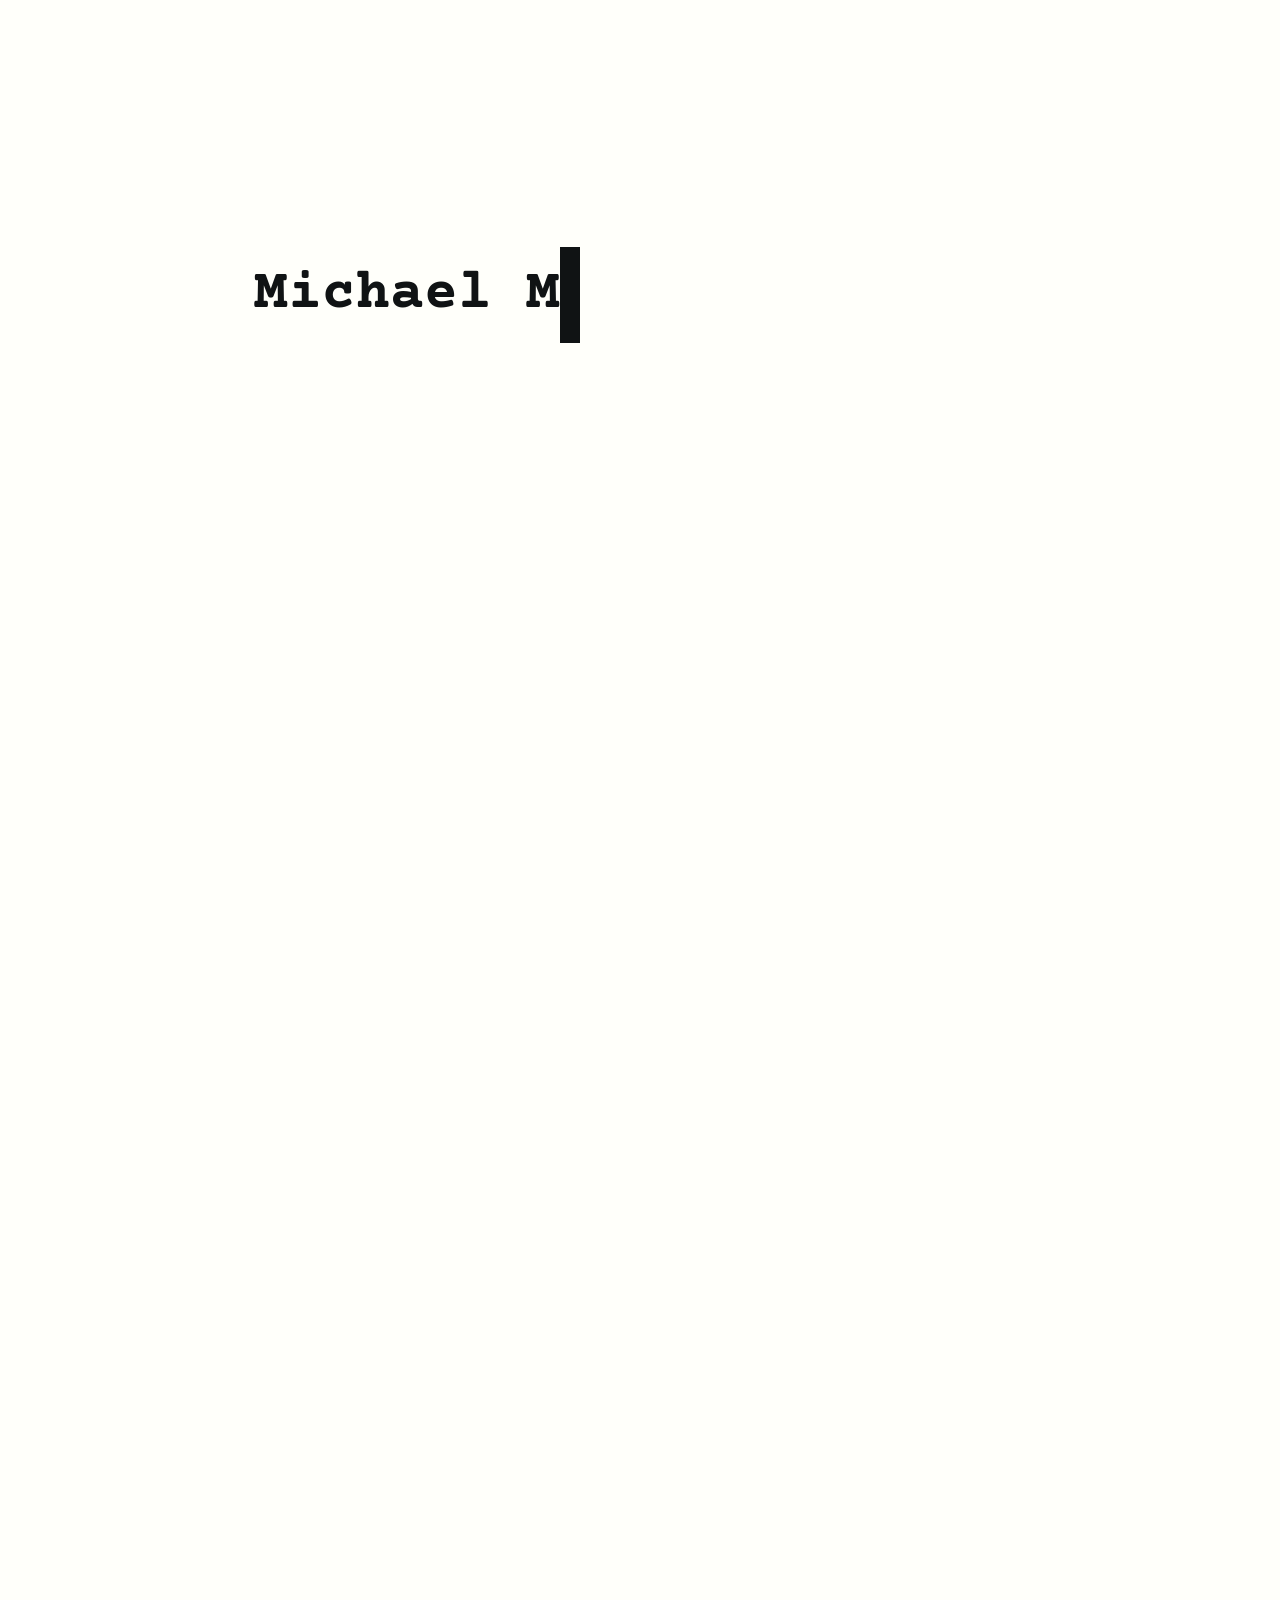
==== index.html @ 561a80b3 "first draft" ====
<!DOCTYPE html>
<html lang="en">
<head>
  <meta charset="UTF-8">
  <meta name="viewport" content="width=device-width, initial-scale=1.0">
  <title>Michael Mansour</title>
  <link rel="preconnect" href="https://fonts.googleapis.com">
  <link rel="preconnect" href="https://fonts.gstatic.com" crossorigin>
  <link href="https://fonts.googleapis.com/css2?family=Courier+Prime:ital,wght@0,400;0,700;1,400;1,700&display=swap" rel="stylesheet">
  <link rel="stylesheet" href="style.css">
</head>
<body>
  <div class="container">

    <header class="hero">
      <h1 class="typewriter" id="typewriter"></h1>
      <p class="subtitle" id="subtitle"></p>
    </header>

    <nav id="nav" class="nav hidden">
      <a href="#projects">Projects</a>
      <a href="#experience">Experience</a>
      <a href="#cv">CV / Docs</a>
      <a href="#socials">Socials</a>
    </nav>

    <main id="main-content" class="hidden">

      <section id="projects" class="section">
        <h2>// Projects</h2>
        <div class="card-grid">
          <div class="card">
            <h3>Project One</h3>
            <p>Short description of what you built and the tech behind it.</p>
            <a href="#" class="link">View &rarr;</a>
          </div>
          <div class="card">
            <h3>Project Two</h3>
            <p>Short description of what you built and the tech behind it.</p>
            <a href="#" class="link">View &rarr;</a>
          </div>
          <div class="card">
            <h3>Project Three</h3>
            <p>Short description of what you built and the tech behind it.</p>
            <a href="#" class="link">View &rarr;</a>
          </div>
        </div>
      </section>

      <section id="experience" class="section">
        <h2>// Experience</h2>
        <div class="timeline">
          <div class="timeline-item">
            <span class="date">2024 &ndash; Present</span>
            <h3>Role Title</h3>
            <p class="company">Company Name</p>
            <p>Brief description of responsibilities and impact.</p>
          </div>
          <div class="timeline-item">
            <span class="date">2022 &ndash; 2024</span>
            <h3>Role Title</h3>
            <p class="company">Company Name</p>
            <p>Brief description of responsibilities and impact.</p>
          </div>
          <div class="timeline-item">
            <span class="date">2020 &ndash; 2022</span>
            <h3>Role Title</h3>
            <p class="company">Company Name</p>
            <p>Brief description of responsibilities and impact.</p>
          </div>
        </div>
      </section>

      <section id="cv" class="section">
        <h2>// CV / Docs</h2>
        <div class="doc-links">
          <a href="#" class="doc-link">
            <span class="doc-icon">&#9634;</span>
            <span>Resume (PDF)</span>
          </a>
          <a href="#" class="doc-link">
            <span class="doc-icon">&#9634;</span>
            <span>Cover Letter Template</span>
          </a>
        </div>
      </section>

      <section id="socials" class="section">
        <h2>// Socials</h2>
        <div class="socials-grid">
          <a href="https://github.com/Mike-Mans" target="_blank" rel="noopener" class="social-link">GitHub</a>
          <a href="https://www.linkedin.com/in/2004-michael-mansour/" target="_blank" rel="noopener" class="social-link">LinkedIn</a>
        </div>
      </section>

    </main>

    <footer id="footer" class="hidden">
      <p>&copy; 2026 Michael Mansour</p>
    </footer>

  </div>

  <script src="script.js"></script>
</body>
</html>
---- style.css ----
/* ── Reset & Base ──────────────────────────────── */
*, *::before, *::after {
  margin: 0;
  padding: 0;
  box-sizing: border-box;
}

html {
  scroll-behavior: smooth;
}

body {
  background: #FFFFFA;
  color: #101314;
  font-family: 'Courier Prime', 'Courier New', monospace;
  line-height: 1.7;
  min-height: 100vh;
}

::selection {
  background: #36454F;
  color: #FFFFFA;
}

/* ── Container ─────────────────────────────────── */
.container {
  max-width: 820px;
  margin: 0 auto;
  padding: 2rem 1.5rem;
}

/* ── Hero / Typewriter ─────────────────────────── */
.hero {
  display: flex;
  flex-direction: column;
  justify-content: center;
  min-height: 60vh;
  padding: 4rem 0 2rem;
}

.typewriter {
  font-size: clamp(2rem, 6vw, 3.5rem);
  font-weight: 700;
  color: #101314;
  white-space: nowrap;
  overflow: hidden;
  border-right: 0.6ch solid #101314;
  width: fit-content;
  animation: blink-caret 0.75s step-end infinite;
}

.typewriter.done {
  animation: blink-caret 0.75s step-end infinite;
}

.subtitle {
  margin-top: 1rem;
  font-size: 1.1rem;
  color: rgba(16, 19, 20, 0.5);
  opacity: 0;
  transition: opacity 0.6s ease;
}

.subtitle.visible {
  opacity: 1;
}

@keyframes blink-caret {
  0%, 100% { border-color: #101314; }
  50% { border-color: transparent; }
}

/* ── Nav ───────────────────────────────────────── */
.nav {
  display: flex;
  flex-wrap: wrap;
  gap: 1.5rem;
  padding: 1.5rem 0;
  border-top: 1px solid #36454F;
  border-bottom: 1px solid #36454F;
  margin-bottom: 3rem;
  transition: opacity 0.6s ease, transform 0.6s ease;
}

.nav a {
  color: #101314;
  text-decoration: none;
  font-weight: 700;
  font-size: 0.95rem;
  letter-spacing: 0.05em;
  transition: color 0.2s;
}

.nav a:hover {
  color: #36454F;
}

/* ── Sections ──────────────────────────────────── */
.section {
  margin-bottom: 4rem;
}

.section h2 {
  font-size: 1.3rem;
  color: #101314;
  margin-bottom: 1.5rem;
  letter-spacing: 0.05em;
}

/* ── Cards (Projects) ──────────────────────────── */
.card-grid {
  display: grid;
  grid-template-columns: 1fr;
  gap: 1.25rem;
}

.card {
  border: 1px solid #36454F;
  padding: 1.5rem;
  border-radius: 4px;
  background: #36454F;
  transition: border-color 0.2s, transform 0.2s;
}

.card:hover {
  border-color: #101314;
  transform: translateY(-2px);
}

.card h3 {
  color: #FFFFFA;
  margin-bottom: 0.5rem;
  font-size: 1.1rem;
}

.card p {
  font-size: 0.9rem;
  color: rgba(255, 255, 250, 0.7);
  margin-bottom: 0.75rem;
}

.card .link {
  color: #FFFFFA;
  text-decoration: none;
  font-size: 0.85rem;
  font-weight: 700;
}

.card .link:hover {
  text-decoration: underline;
}

/* ── Timeline (Experience) ─────────────────────── */
.timeline {
  border-left: 2px solid #36454F;
  padding-left: 1.5rem;
}

.timeline-item {
  position: relative;
  margin-bottom: 2rem;
}

.timeline-item::before {
  content: '';
  position: absolute;
  left: -1.75rem;
  top: 0.45rem;
  width: 10px;
  height: 10px;
  background: #36454F;
  border-radius: 50%;
}

.timeline-item .date {
  font-size: 0.8rem;
  color: rgba(16, 19, 20, 0.45);
  letter-spacing: 0.05em;
}

.timeline-item h3 {
  color: #101314;
  font-size: 1.05rem;
  margin: 0.25rem 0 0.15rem;
}

.timeline-item .company {
  color: #36454F;
  font-size: 0.9rem;
  font-weight: 700;
  margin-bottom: 0.35rem;
}

.timeline-item p:last-child {
  font-size: 0.9rem;
  color: rgba(16, 19, 20, 0.6);
}

/* ── Docs / CV ─────────────────────────────────── */
.doc-links {
  display: flex;
  flex-direction: column;
  gap: 1rem;
}

.doc-link {
  display: flex;
  align-items: center;
  gap: 0.75rem;
  color: #FFFFFA;
  text-decoration: none;
  padding: 1rem 1.25rem;
  border: 1px solid #36454F;
  border-radius: 4px;
  background: #36454F;
  transition: border-color 0.2s;
}

.doc-link:hover {
  border-color: #101314;
}

.doc-icon {
  font-size: 1.4rem;
  color: #FFFFFA;
}

/* ── Socials ───────────────────────────────────── */
.socials-grid {
  display: flex;
  flex-wrap: wrap;
  gap: 1rem;
}

.social-link {
  color: #FFFFFA;
  text-decoration: none;
  padding: 0.75rem 1.25rem;
  border: 1px solid #36454F;
  border-radius: 4px;
  background: #36454F;
  font-weight: 700;
  font-size: 0.9rem;
  transition: border-color 0.2s, color 0.2s;
}

.social-link:hover {
  border-color: #101314;
}

/* ── Footer ────────────────────────────────────── */
footer {
  margin-top: 3rem;
  padding-top: 1.5rem;
  border-top: 1px solid #36454F;
  text-align: center;
  font-size: 0.8rem;
  color: rgba(16, 19, 20, 0.4);
  transition: opacity 0.6s ease;
}

/* ── Utility ───────────────────────────────────── */
.hidden {
  opacity: 0;
  transform: translateY(12px);
  pointer-events: none;
}

/* ── Responsive ────────────────────────────────── */
@media (min-width: 600px) {
  .card-grid {
    grid-template-columns: 1fr 1fr;
  }
}
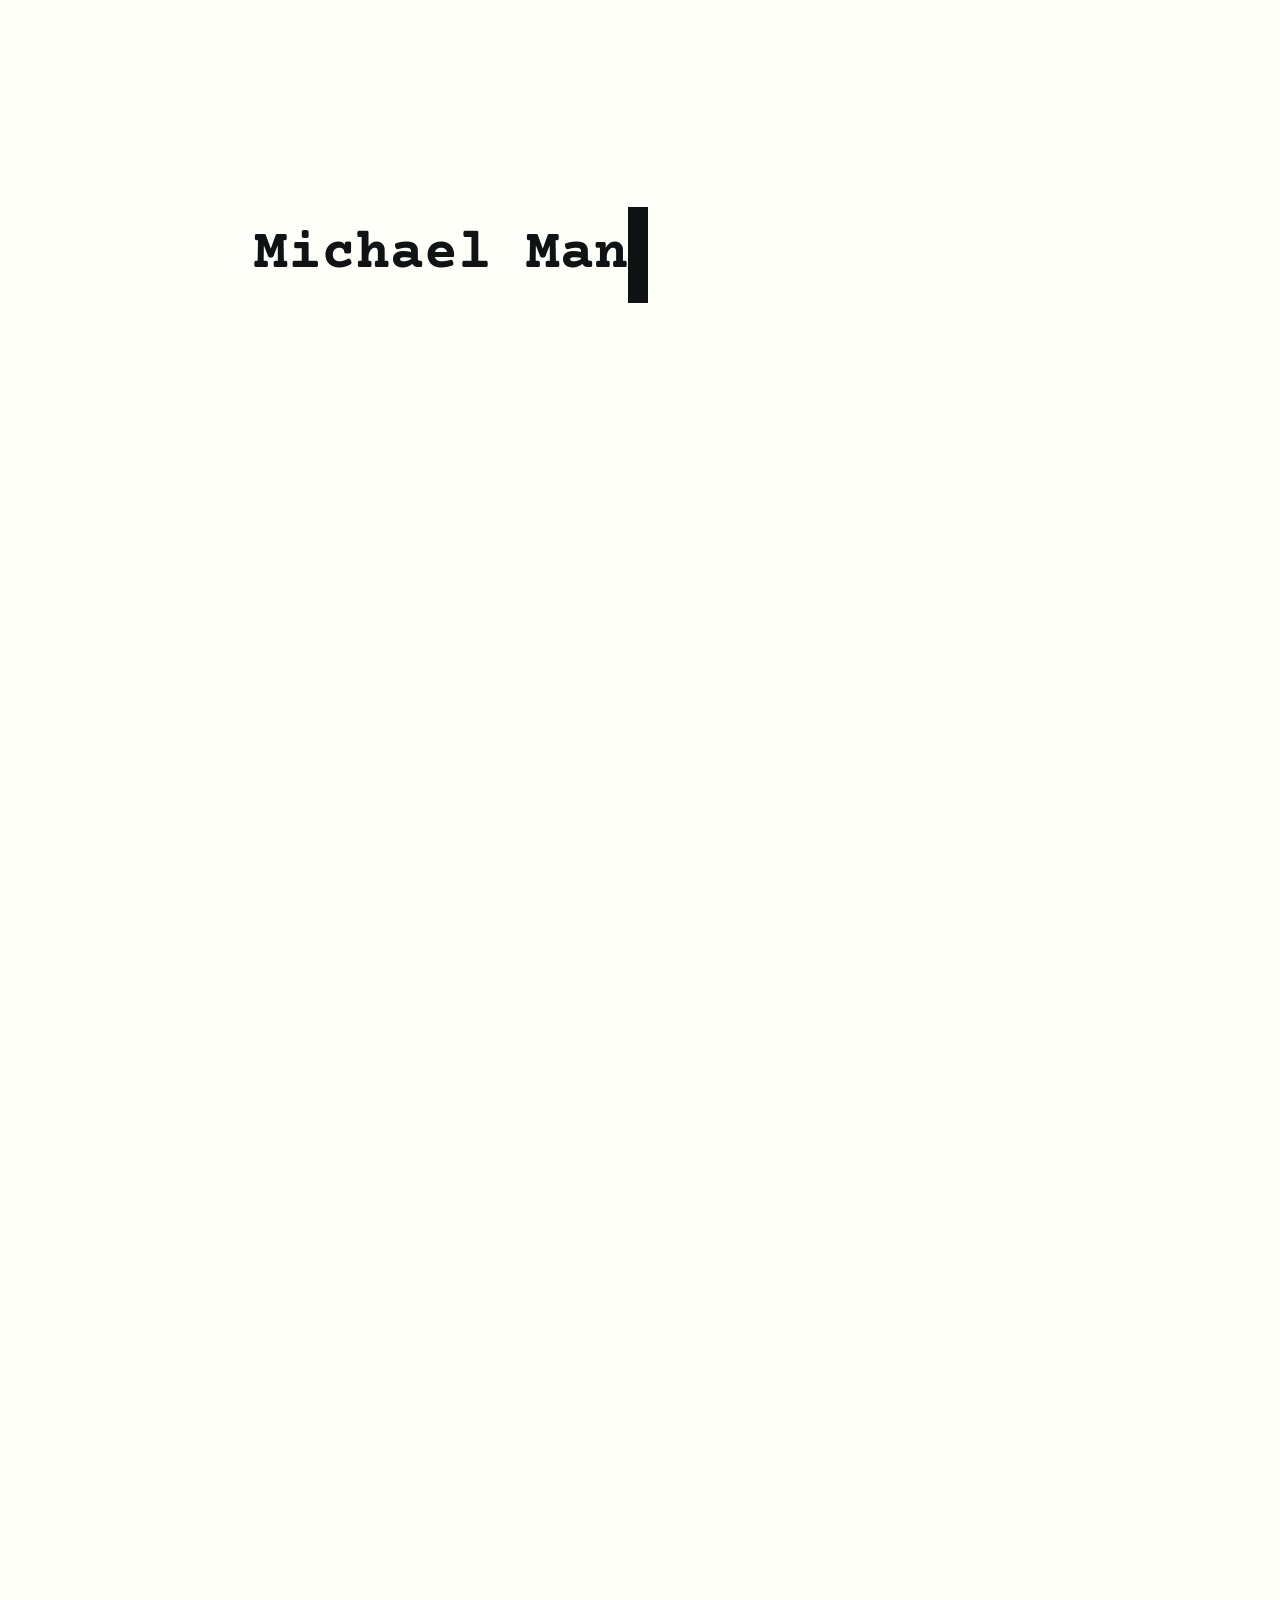
==== commit bca7ea4f: "pushed version to math.ucla.edu" ====
--- a/index.html
+++ b/index.html
@@ -14,14 +14,25 @@
 
     <header class="hero">
       <h1 class="typewriter" id="typewriter"></h1>
-      <p class="subtitle" id="subtitle"></p>
+      <div class="hero-row">
+        <div class="hero-text">
+          <p class="subtitle" id="subtitle"></p>
+          <div class="hero-links" id="hero-links">
+            Socials: <a href="https://github.com/Mike-Mans" target="_blank" rel="noopener">GitHub</a>
+            <span class="sep">/</span>
+            <a href="https://www.linkedin.com/in/2004-michael-mansour/" target="_blank" rel="noopener">LinkedIn</a>
+            <br>
+            Email: <a href="mailto:mmansour5@math.ucla.edu">mmansour5 [at] math [dot] ucla [dot] edu</a>
+          </div>
+        </div>
+        <img src="Michael_Mansour.png" alt="Michael Mansour" class="avatar" id="avatar">
+      </div>
     </header>
 
     <nav id="nav" class="nav hidden">
       <a href="#projects">Projects</a>
       <a href="#experience">Experience</a>
-      <a href="#cv">CV / Docs</a>
-      <a href="#socials">Socials</a>
+      <a href="#cv">Resume/CV</a>
     </nav>
 
     <main id="main-content" class="hidden">
@@ -30,19 +41,46 @@
         <h2>// Projects</h2>
         <div class="card-grid">
           <div class="card">
-            <h3>Project One</h3>
-            <p>Short description of what you built and the tech behind it.</p>
-            <a href="#" class="link">View &rarr;</a>
+            <h3>SUMChain + SUMail</h3>
+            <p>Co-designing a Rust Layer-1 blockchain with round-robin PoA/PoS validator rotation and protocol-level token standards. Built a TypeScript Chrome extension wallet with an in-memory PBKDF2 vault, a React/Vite web client, and a SwiftUI mobile wallet reading on-chain data directly from SUMChain. SUMail is the ecosystem's encrypted messaging layer.</p>
+            <a href="https://sumchain.io/" target="_blank" rel="noopener" class="link">SUMChain &rarr;</a>
+            &nbsp;
+            <a href="https://sumail.xyz/" target="_blank" rel="noopener" class="link">SUMail &rarr;</a>
           </div>
           <div class="card">
-            <h3>Project Two</h3>
-            <p>Short description of what you built and the tech behind it.</p>
-            <a href="#" class="link">View &rarr;</a>
+            <h3>hangg</h3>
+            <p>Full-stack real-time social platform (React Native, Next.js, NestJS, PostgreSQL on GCP) with Firebase auth, signed-URL GCS uploads, deep linking, and adaptive Socket.IO polling. Engineered a 4-layer location verification system surviving force-quit, plus disk caching/prefetching that cut ~40% of redundant image downloads (~$756/mo egress savings projected at 50K DAU).</p>
+            <a href="https://hangg.app/" target="_blank" rel="noopener" class="link">hangg.app &rarr;</a>
           </div>
           <div class="card">
-            <h3>Project Three</h3>
-            <p>Short description of what you built and the tech behind it.</p>
-            <a href="#" class="link">View &rarr;</a>
+            <h3>Subgraph Matching with Structural Equivalence</h3>
+            <p>Coming soon.</p>
+          </div>
+          <div class="card">
+            <h3>GNN for Ethereum AML Detection</h3>
+            <p>Adapted IBM's Multi-GNN from edge-level Bitcoin classification to node-level Ethereum sanctions detection via transfer learning under a 14,140:1 class imbalance. Identified placement / layering / integration laundering phases through SHAP attribution on 2-hop ego subgraphs, fed by a Rust pipeline aggregating 90M+ transactions into weekly Parquet graphs.</p>
+            <a href="https://github.com/Innovation-On-Blockchain/Transfer-Learning-Model-From-MultiGNN" target="_blank" rel="noopener" class="link">Training &rarr;</a>
+            &nbsp;
+            <a href="https://github.com/Innovation-On-Blockchain/Data-Visualization" target="_blank" rel="noopener" class="link">Viz &rarr;</a>
+            &nbsp;
+            <a href="https://github.com/Innovation-On-Blockchain/Data-Preprocessing-For-AML" target="_blank" rel="noopener" class="link">Preprocessing &rarr;</a>
+          </div>
+        </div>
+
+        <h3 class="subsection-heading">// Other</h3>
+        <div class="mini-grid">
+          <div class="mini-card">
+            <h4>SNIP + OmniNode</h4>
+            <p>Coming soon.</p>
+          </div>
+          <div class="mini-card">
+            <h4>B+Tree SQL Engine</h4>
+            <p>From-scratch C++ relational engine: state-machine SQL parser, B+Tree index over binary storage, Shunting-Yard query pipeline.</p>
+            <a href="https://github.com/Mike-Mans/C-SQL-CS008-Final-Project" target="_blank" rel="noopener" class="link">GitHub &rarr;</a>
+          </div>
+          <div class="mini-card">
+            <h4>WantSUM?</h4>
+            <p>Decentralized, serverless iMessage coordination engine. An iMessage extension that turns a text thread into a live collaborative cart &mdash; friends browse restaurant menus together and build a shared group order without leaving Messages.</p>
           </div>
         </div>
       </section>
@@ -51,45 +89,33 @@
         <h2>// Experience</h2>
         <div class="timeline">
           <div class="timeline-item">
-            <span class="date">2024 &ndash; Present</span>
-            <h3>Role Title</h3>
-            <p class="company">Company Name</p>
-            <p>Brief description of responsibilities and impact.</p>
+            <span class="date">2026</span>
+            <h3>Subgraph Inexact Attributed Matching &mdash; Directed Research</h3>
+            <p class="company" style="color: #2774AE;">University of California, Los Angeles</p>
+            <p>Directed research on inexact attributed subgraph matching.</p>
           </div>
           <div class="timeline-item">
-            <span class="date">2022 &ndash; 2024</span>
-            <h3>Role Title</h3>
-            <p class="company">Company Name</p>
-            <p>Brief description of responsibilities and impact.</p>
+            <span class="date">2023 &ndash; 2024</span>
+            <h3>Mission Operations &amp; Ground Data Systems Intern</h3>
+            <p class="company" style="color: #FF6C0C;">Caltech (IPAC) &mdash; Lunar Trailblazer</p>
+            <p>Ran simulated spacecraft maneuvers and hardware/software troubleshooting for a NASA-led lunar mission. Analyzed quaternion telemetry to monitor Keep-Out Zone violations, and built Python / InfluxDB / OpenMCT dashboards used by dozens of operators to track hundreds of real-time telemetry streams.</p>
           </div>
           <div class="timeline-item">
-            <span class="date">2020 &ndash; 2022</span>
-            <h3>Role Title</h3>
-            <p class="company">Company Name</p>
-            <p>Brief description of responsibilities and impact.</p>
+            <span class="date">2022 &ndash; 2025</span>
+            <h3>Teaching &amp; Pedagogy</h3>
+            <p class="company">UCLA &middot; PCC &middot; Mathnasium</p>
+            <p>Undergraduate Reader (Grader) for UCLA Math 115A &mdash; Linear Algebra (Spring 2024). Mathematics Tutor at the PCC Success Center covering Multivariable Calculus, ODEs, and Physics (2024). Mathnasium Instructor (2023&ndash;2024).</p>
           </div>
         </div>
       </section>
 
       <section id="cv" class="section">
-        <h2>// CV / Docs</h2>
+        <h2>//Resume & CV</h2>
         <div class="doc-links">
-          <a href="#" class="doc-link">
+          <a href="details.pdf" target="_blank" rel="noopener" class="doc-link">
             <span class="doc-icon">&#9634;</span>
-            <span>Resume (PDF)</span>
+            <span>CV (PDF)</span>
           </a>
-          <a href="#" class="doc-link">
-            <span class="doc-icon">&#9634;</span>
-            <span>Cover Letter Template</span>
-          </a>
-        </div>
-      </section>
-
-      <section id="socials" class="section">
-        <h2>// Socials</h2>
-        <div class="socials-grid">
-          <a href="https://github.com/Mike-Mans" target="_blank" rel="noopener" class="social-link">GitHub</a>
-          <a href="https://www.linkedin.com/in/2004-michael-mansour/" target="_blank" rel="noopener" class="social-link">LinkedIn</a>
         </div>
       </section>
 
--- a/style.css
+++ b/style.css
@@ -36,6 +36,33 @@
   justify-content: center;
   min-height: 60vh;
   padding: 4rem 0 2rem;
+}
+
+.hero-row {
+  display: flex;
+  align-items: center;
+  gap: 1.5rem;
+  margin-top: 1rem;
+}
+
+.hero-text {
+  flex: 1;
+  min-width: 0;
+}
+
+.avatar {
+  width: 110px;
+  height: 110px;
+  border-radius: 50%;
+  object-fit: cover;
+  border: 1px solid #36454F;
+  flex-shrink: 0;
+  opacity: 0;
+  transition: opacity 0.6s ease;
+}
+
+.avatar.visible {
+  opacity: 1;
 }
 
 .typewriter {
@@ -63,6 +90,35 @@
 
 .subtitle.visible {
   opacity: 1;
+}
+
+.hero-links {
+  margin-top: 0.6rem;
+  font-size: 0.9rem;
+  color: rgba(16, 19, 20, 0.55);
+  opacity: 0;
+  transition: opacity 0.6s ease;
+}
+
+.hero-links.visible {
+  opacity: 1;
+}
+
+.hero-links a {
+  color: #36454F;
+  text-decoration: none;
+  font-weight: 700;
+  transition: color 0.2s;
+}
+
+.hero-links a:hover {
+  color: #101314;
+  text-decoration: underline;
+}
+
+.hero-links .sep {
+  margin: 0 0.55rem;
+  color: rgba(16, 19, 20, 0.35);
 }
 
 @keyframes blink-caret {
@@ -148,6 +204,64 @@
 
 .card .link:hover {
   text-decoration: underline;
+}
+
+/* ── Mini Cards (Other Projects) ───────────────── */
+.subsection-heading {
+  font-size: 1rem;
+  color: rgba(16, 19, 20, 0.55);
+  margin: 2.5rem 0 1rem;
+  letter-spacing: 0.05em;
+  font-weight: 700;
+}
+
+.mini-grid {
+  display: grid;
+  grid-template-columns: 1fr;
+  gap: 0.75rem;
+}
+
+.mini-card {
+  border: 1px solid #36454F;
+  padding: 0.9rem 1rem;
+  border-radius: 4px;
+  background: #FFFFFA;
+  transition: border-color 0.2s, transform 0.2s;
+}
+
+.mini-card:hover {
+  border-color: #101314;
+  transform: translateY(-2px);
+}
+
+.mini-card h4 {
+  color: #101314;
+  font-size: 0.95rem;
+  margin-bottom: 0.3rem;
+}
+
+.mini-card p {
+  font-size: 0.8rem;
+  color: rgba(16, 19, 20, 0.65);
+  line-height: 1.5;
+  margin-bottom: 0.4rem;
+}
+
+.mini-card .link {
+  color: #36454F;
+  text-decoration: none;
+  font-size: 0.75rem;
+  font-weight: 700;
+}
+
+.mini-card .link:hover {
+  text-decoration: underline;
+}
+
+@media (min-width: 600px) {
+  .mini-grid {
+    grid-template-columns: repeat(3, 1fr);
+  }
 }
 
 /* ── Timeline (Experience) ─────────────────────── */
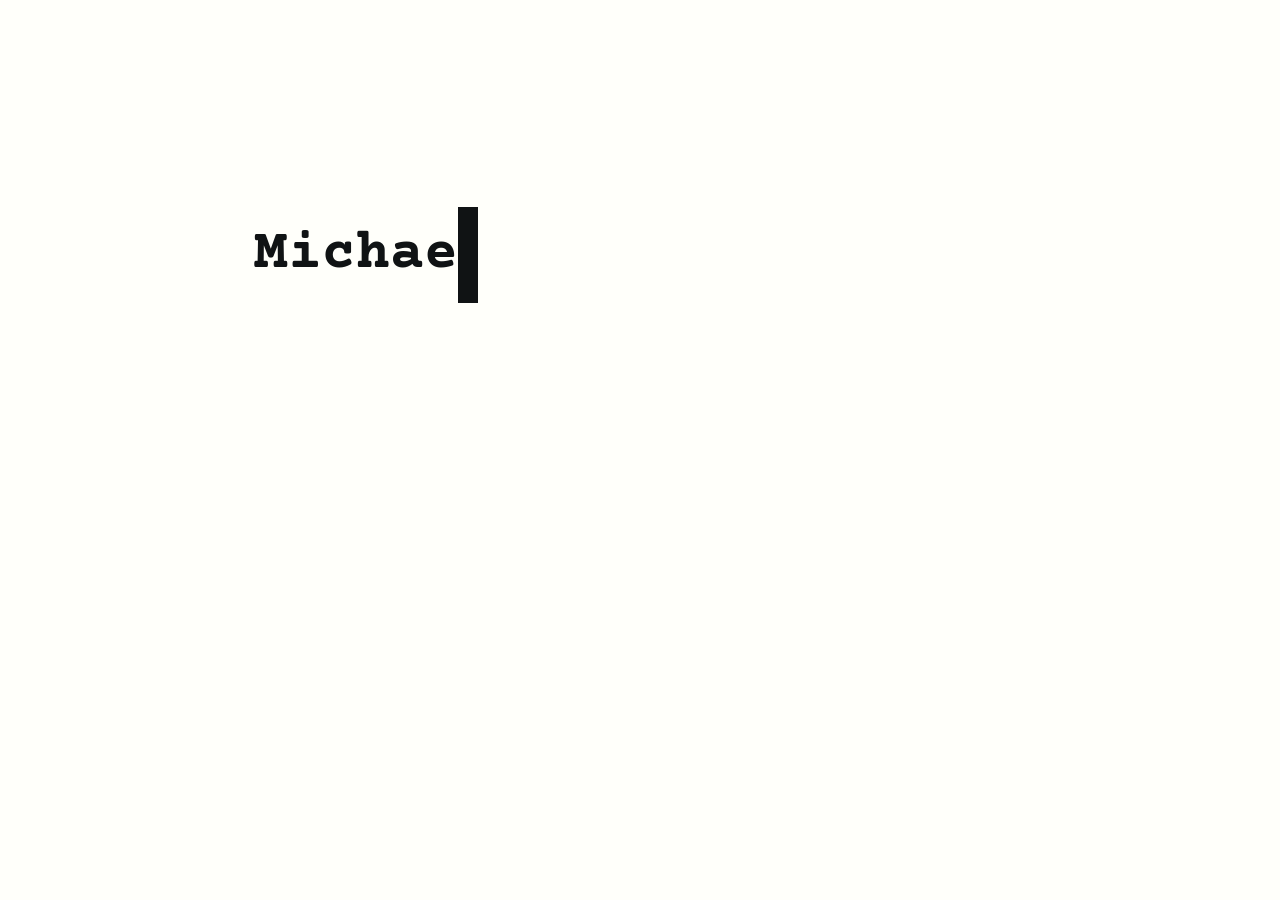
==== commit 3ddad45c: "appended to experience" ====
--- a/index.html
+++ b/index.html
@@ -30,96 +30,10 @@
     </header>
 
     <nav id="nav" class="nav hidden">
-      <a href="#projects">Projects</a>
-      <a href="#experience">Experience</a>
-      <a href="#cv">Resume/CV</a>
+      <a href="portfolio.html">Portfolio</a>
+      <a href="experience.html">Experience</a>
+      <a href="cv.html">Resume/CV</a>
     </nav>
-
-    <main id="main-content" class="hidden">
-
-      <section id="projects" class="section">
-        <h2>// Projects</h2>
-        <div class="card-grid">
-          <div class="card">
-            <h3>SUMChain + SUMail</h3>
-            <p>Co-designing a Rust Layer-1 blockchain with round-robin PoA/PoS validator rotation and protocol-level token standards. Built a TypeScript Chrome extension wallet with an in-memory PBKDF2 vault, a React/Vite web client, and a SwiftUI mobile wallet reading on-chain data directly from SUMChain. SUMail is the ecosystem's encrypted messaging layer.</p>
-            <a href="https://sumchain.io/" target="_blank" rel="noopener" class="link">SUMChain &rarr;</a>
-            &nbsp;
-            <a href="https://sumail.xyz/" target="_blank" rel="noopener" class="link">SUMail &rarr;</a>
-          </div>
-          <div class="card">
-            <h3>hangg</h3>
-            <p>Full-stack real-time social platform (React Native, Next.js, NestJS, PostgreSQL on GCP) with Firebase auth, signed-URL GCS uploads, deep linking, and adaptive Socket.IO polling. Engineered a 4-layer location verification system surviving force-quit, plus disk caching/prefetching that cut ~40% of redundant image downloads (~$756/mo egress savings projected at 50K DAU).</p>
-            <a href="https://hangg.app/" target="_blank" rel="noopener" class="link">hangg.app &rarr;</a>
-          </div>
-          <div class="card">
-            <h3>Subgraph Matching with Structural Equivalence</h3>
-            <p>Coming soon.</p>
-          </div>
-          <div class="card">
-            <h3>GNN for Ethereum AML Detection</h3>
-            <p>Adapted IBM's Multi-GNN from edge-level Bitcoin classification to node-level Ethereum sanctions detection via transfer learning under a 14,140:1 class imbalance. Identified placement / layering / integration laundering phases through SHAP attribution on 2-hop ego subgraphs, fed by a Rust pipeline aggregating 90M+ transactions into weekly Parquet graphs.</p>
-            <a href="https://github.com/Innovation-On-Blockchain/Transfer-Learning-Model-From-MultiGNN" target="_blank" rel="noopener" class="link">Training &rarr;</a>
-            &nbsp;
-            <a href="https://github.com/Innovation-On-Blockchain/Data-Visualization" target="_blank" rel="noopener" class="link">Viz &rarr;</a>
-            &nbsp;
-            <a href="https://github.com/Innovation-On-Blockchain/Data-Preprocessing-For-AML" target="_blank" rel="noopener" class="link">Preprocessing &rarr;</a>
-          </div>
-        </div>
-
-        <h3 class="subsection-heading">// Other</h3>
-        <div class="mini-grid">
-          <div class="mini-card">
-            <h4>SNIP + OmniNode</h4>
-            <p>Coming soon.</p>
-          </div>
-          <div class="mini-card">
-            <h4>B+Tree SQL Engine</h4>
-            <p>From-scratch C++ relational engine: state-machine SQL parser, B+Tree index over binary storage, Shunting-Yard query pipeline.</p>
-            <a href="https://github.com/Mike-Mans/C-SQL-CS008-Final-Project" target="_blank" rel="noopener" class="link">GitHub &rarr;</a>
-          </div>
-          <div class="mini-card">
-            <h4>WantSUM?</h4>
-            <p>Decentralized, serverless iMessage coordination engine. An iMessage extension that turns a text thread into a live collaborative cart &mdash; friends browse restaurant menus together and build a shared group order without leaving Messages.</p>
-          </div>
-        </div>
-      </section>
-
-      <section id="experience" class="section">
-        <h2>// Experience</h2>
-        <div class="timeline">
-          <div class="timeline-item">
-            <span class="date">2026</span>
-            <h3>Subgraph Inexact Attributed Matching &mdash; Directed Research</h3>
-            <p class="company" style="color: #2774AE;">University of California, Los Angeles</p>
-            <p>Directed research on inexact attributed subgraph matching.</p>
-          </div>
-          <div class="timeline-item">
-            <span class="date">2023 &ndash; 2024</span>
-            <h3>Mission Operations &amp; Ground Data Systems Intern</h3>
-            <p class="company" style="color: #FF6C0C;">Caltech (IPAC) &mdash; Lunar Trailblazer</p>
-            <p>Ran simulated spacecraft maneuvers and hardware/software troubleshooting for a NASA-led lunar mission. Analyzed quaternion telemetry to monitor Keep-Out Zone violations, and built Python / InfluxDB / OpenMCT dashboards used by dozens of operators to track hundreds of real-time telemetry streams.</p>
-          </div>
-          <div class="timeline-item">
-            <span class="date">2022 &ndash; 2025</span>
-            <h3>Teaching &amp; Pedagogy</h3>
-            <p class="company">UCLA &middot; PCC &middot; Mathnasium</p>
-            <p>Undergraduate Reader (Grader) for UCLA Math 115A &mdash; Linear Algebra (Spring 2024). Mathematics Tutor at the PCC Success Center covering Multivariable Calculus, ODEs, and Physics (2024). Mathnasium Instructor (2023&ndash;2024).</p>
-          </div>
-        </div>
-      </section>
-
-      <section id="cv" class="section">
-        <h2>//Resume & CV</h2>
-        <div class="doc-links">
-          <a href="details.pdf" target="_blank" rel="noopener" class="doc-link">
-            <span class="doc-icon">&#9634;</span>
-            <span>CV (PDF)</span>
-          </a>
-        </div>
-      </section>
-
-    </main>
 
     <footer id="footer" class="hidden">
       <p>&copy; 2026 Michael Mansour</p>
--- a/style.css
+++ b/style.css
@@ -126,6 +126,41 @@
   50% { border-color: transparent; }
 }
 
+/* ── Page Header (non-Home pages) ──────────────── */
+.page-header {
+  display: flex;
+  align-items: center;
+  justify-content: space-between;
+  gap: 1rem;
+  padding: 2rem 0 1.25rem;
+}
+
+.page-header-text {
+  flex: 1;
+  min-width: 0;
+}
+
+.page-header .page-name {
+  display: inline-block;
+  font-size: 1.4rem;
+  font-weight: 700;
+  color: #101314;
+  text-decoration: none;
+  letter-spacing: 0.02em;
+  margin-bottom: 0.4rem;
+  transition: color 0.2s;
+}
+
+.page-header .page-name:hover {
+  color: #36454F;
+}
+
+.avatar--small {
+  width: 56px;
+  height: 56px;
+  opacity: 1;
+}
+
 /* ── Nav ───────────────────────────────────────── */
 .nav {
   display: flex;
@@ -149,6 +184,12 @@
 
 .nav a:hover {
   color: #36454F;
+}
+
+.nav a.active {
+  text-decoration: underline;
+  text-underline-offset: 4px;
+  text-decoration-thickness: 2px;
 }
 
 /* ── Sections ──────────────────────────────────── */
@@ -305,9 +346,21 @@
   margin-bottom: 0.35rem;
 }
 
-.timeline-item p:last-child {
+.timeline-item p:not(.company) {
   font-size: 0.9rem;
   color: rgba(16, 19, 20, 0.6);
+}
+
+.timeline-item a {
+  color: #36454F;
+  font-weight: 700;
+  text-decoration: underline;
+  text-underline-offset: 3px;
+  transition: color 0.2s;
+}
+
+.timeline-item a:hover {
+  color: #101314;
 }
 
 /* ── Docs / CV ─────────────────────────────────── */
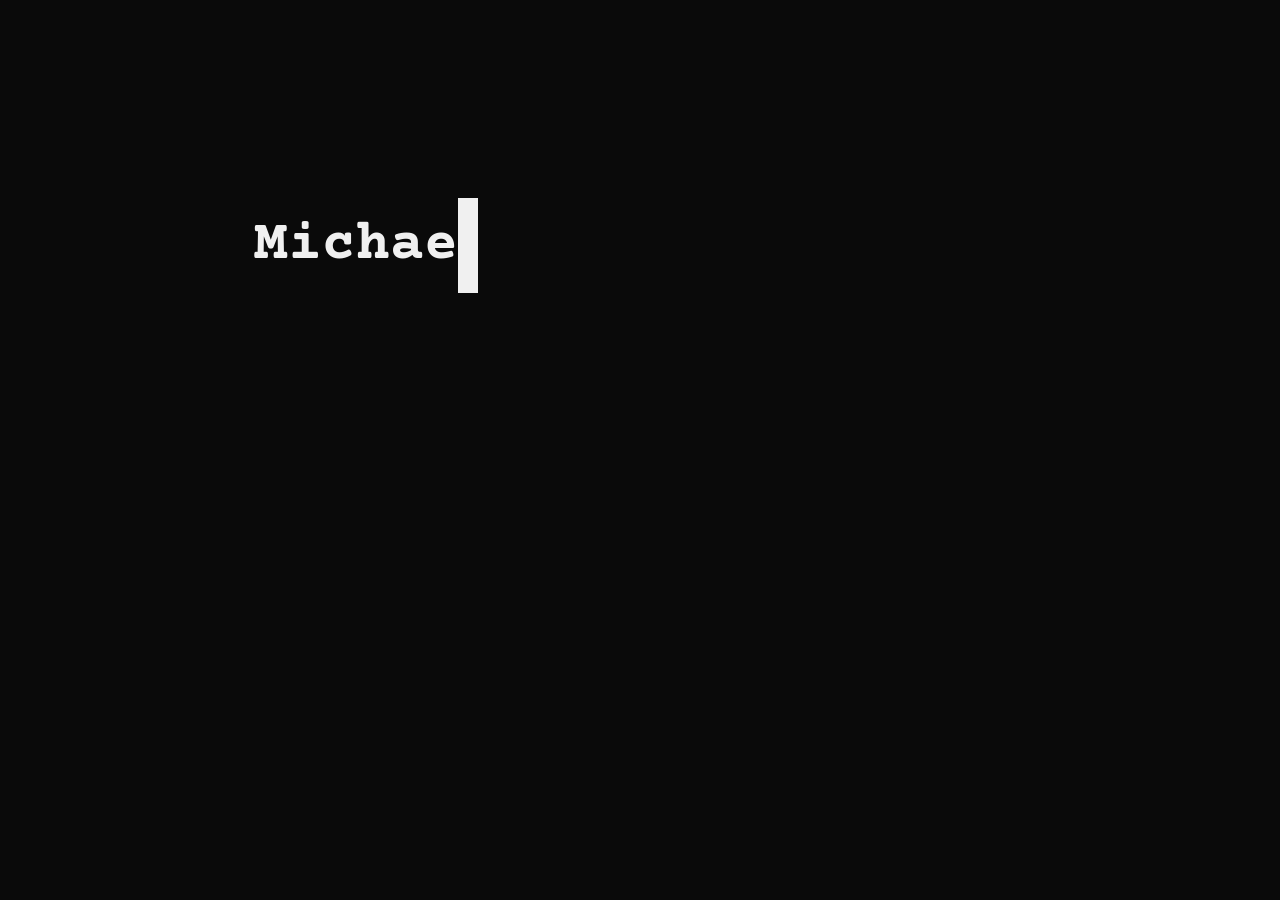
==== commit 6e79e2ae: "add founder-branch: dark theme, sum innovation contact, professional cv, sumailet link" ====
--- a/index.html
+++ b/index.html
@@ -22,7 +22,9 @@
             <span class="sep">/</span>
             <a href="https://www.linkedin.com/in/2004-michael-mansour/" target="_blank" rel="noopener">LinkedIn</a>
             <br>
-            Email: <a href="mailto:mmansour5@math.ucla.edu">mmansour5 [at] math [dot] ucla [dot] edu</a>
+            Email: <a href="mailto:michael@suminnovation.xyz">michael@suminnovation.xyz</a>
+            <br>
+            SUM Chain: <a href="https://sumchain.io/" target="_blank" rel="noopener">MMwxCo6U35xubBLi6N3ouktKiT7FM2gFE</a>
           </div>
         </div>
         <img src="Michael_Mansour.png" alt="Michael Mansour" class="avatar" id="avatar">
--- a/style.css
+++ b/style.css
@@ -10,16 +10,16 @@
 }
 
 body {
-  background: #FFFFFA;
-  color: #101314;
+  background: #0A0A0A;
+  color: #F0F0F0;
   font-family: 'Courier Prime', 'Courier New', monospace;
   line-height: 1.7;
   min-height: 100vh;
 }
 
 ::selection {
-  background: #36454F;
-  color: #FFFFFA;
+  background: #F0F0F0;
+  color: #0A0A0A;
 }
 
 /* ── Container ─────────────────────────────────── */
@@ -55,7 +55,7 @@
   height: 110px;
   border-radius: 50%;
   object-fit: cover;
-  border: 1px solid #36454F;
+  border: 1px solid #3A3A3A;
   flex-shrink: 0;
   opacity: 0;
   transition: opacity 0.6s ease;
@@ -68,10 +68,10 @@
 .typewriter {
   font-size: clamp(2rem, 6vw, 3.5rem);
   font-weight: 700;
-  color: #101314;
+  color: #F0F0F0;
   white-space: nowrap;
   overflow: hidden;
-  border-right: 0.6ch solid #101314;
+  border-right: 0.6ch solid #F0F0F0;
   width: fit-content;
   animation: blink-caret 0.75s step-end infinite;
 }
@@ -83,7 +83,7 @@
 .subtitle {
   margin-top: 1rem;
   font-size: 1.1rem;
-  color: rgba(16, 19, 20, 0.5);
+  color: rgba(240, 240, 240, 0.55);
   opacity: 0;
   transition: opacity 0.6s ease;
 }
@@ -95,7 +95,7 @@
 .hero-links {
   margin-top: 0.6rem;
   font-size: 0.9rem;
-  color: rgba(16, 19, 20, 0.55);
+  color: rgba(240, 240, 240, 0.65);
   opacity: 0;
   transition: opacity 0.6s ease;
 }
@@ -105,24 +105,25 @@
 }
 
 .hero-links a {
-  color: #36454F;
+  color: #B0C4D4;
   text-decoration: none;
   font-weight: 700;
   transition: color 0.2s;
+  word-break: break-all;
 }
 
 .hero-links a:hover {
-  color: #101314;
+  color: #F0F0F0;
   text-decoration: underline;
 }
 
 .hero-links .sep {
   margin: 0 0.55rem;
-  color: rgba(16, 19, 20, 0.35);
+  color: rgba(240, 240, 240, 0.35);
 }
 
 @keyframes blink-caret {
-  0%, 100% { border-color: #101314; }
+  0%, 100% { border-color: #F0F0F0; }
   50% { border-color: transparent; }
 }
 
@@ -144,7 +145,7 @@
   display: inline-block;
   font-size: 1.4rem;
   font-weight: 700;
-  color: #101314;
+  color: #F0F0F0;
   text-decoration: none;
   letter-spacing: 0.02em;
   margin-bottom: 0.4rem;
@@ -152,7 +153,7 @@
 }
 
 .page-header .page-name:hover {
-  color: #36454F;
+  color: #B0C4D4;
 }
 
 .avatar--small {
@@ -167,14 +168,14 @@
   flex-wrap: wrap;
   gap: 1.5rem;
   padding: 1.5rem 0;
-  border-top: 1px solid #36454F;
-  border-bottom: 1px solid #36454F;
+  border-top: 1px solid #3A3A3A;
+  border-bottom: 1px solid #3A3A3A;
   margin-bottom: 3rem;
   transition: opacity 0.6s ease, transform 0.6s ease;
 }
 
 .nav a {
-  color: #101314;
+  color: #F0F0F0;
   text-decoration: none;
   font-weight: 700;
   font-size: 0.95rem;
@@ -183,7 +184,7 @@
 }
 
 .nav a:hover {
-  color: #36454F;
+  color: #B0C4D4;
 }
 
 .nav a.active {
@@ -199,7 +200,7 @@
 
 .section h2 {
   font-size: 1.3rem;
-  color: #101314;
+  color: #F0F0F0;
   margin-bottom: 1.5rem;
   letter-spacing: 0.05em;
 }
@@ -212,45 +213,65 @@
 }
 
 .card {
-  border: 1px solid #36454F;
+  border: 1px solid #2A2A2A;
   padding: 1.5rem;
   border-radius: 4px;
-  background: #36454F;
+  background: #141414;
   transition: border-color 0.2s, transform 0.2s;
+  overflow: hidden;
+}
+
+.card-images {
+  display: flex;
+  gap: 0.5rem;
+  margin: -1.5rem -1.5rem 1.25rem;
+  padding: 0.75rem;
+  background: rgba(255, 255, 255, 0.04);
+  overflow-x: auto;
+}
+
+.card-images img {
+  height: 180px;
+  width: auto;
+  border-radius: 3px;
+  flex-shrink: 0;
+  object-fit: contain;
+  background: #0A0A0A;
 }
 
 .card:hover {
-  border-color: #101314;
+  border-color: #F0F0F0;
   transform: translateY(-2px);
 }
 
 .card h3 {
-  color: #FFFFFA;
+  color: #F0F0F0;
   margin-bottom: 0.5rem;
   font-size: 1.1rem;
 }
 
 .card p {
   font-size: 0.9rem;
-  color: rgba(255, 255, 250, 0.7);
+  color: rgba(240, 240, 240, 0.7);
   margin-bottom: 0.75rem;
 }
 
 .card .link {
-  color: #FFFFFA;
+  color: #B0C4D4;
   text-decoration: none;
   font-size: 0.85rem;
   font-weight: 700;
 }
 
 .card .link:hover {
+  color: #F0F0F0;
   text-decoration: underline;
 }
 
 /* ── Mini Cards (Other Projects) ───────────────── */
 .subsection-heading {
   font-size: 1rem;
-  color: rgba(16, 19, 20, 0.55);
+  color: rgba(240, 240, 240, 0.55);
   margin: 2.5rem 0 1rem;
   letter-spacing: 0.05em;
   font-weight: 700;
@@ -263,39 +284,40 @@
 }
 
 .mini-card {
-  border: 1px solid #36454F;
+  border: 1px solid #2A2A2A;
   padding: 0.9rem 1rem;
   border-radius: 4px;
-  background: #FFFFFA;
+  background: #141414;
   transition: border-color 0.2s, transform 0.2s;
 }
 
 .mini-card:hover {
-  border-color: #101314;
+  border-color: #F0F0F0;
   transform: translateY(-2px);
 }
 
 .mini-card h4 {
-  color: #101314;
+  color: #F0F0F0;
   font-size: 0.95rem;
   margin-bottom: 0.3rem;
 }
 
 .mini-card p {
   font-size: 0.8rem;
-  color: rgba(16, 19, 20, 0.65);
+  color: rgba(240, 240, 240, 0.65);
   line-height: 1.5;
   margin-bottom: 0.4rem;
 }
 
 .mini-card .link {
-  color: #36454F;
+  color: #B0C4D4;
   text-decoration: none;
   font-size: 0.75rem;
   font-weight: 700;
 }
 
 .mini-card .link:hover {
+  color: #F0F0F0;
   text-decoration: underline;
 }
 
@@ -307,7 +329,7 @@
 
 /* ── Timeline (Experience) ─────────────────────── */
 .timeline {
-  border-left: 2px solid #36454F;
+  border-left: 2px solid #3A3A3A;
   padding-left: 1.5rem;
 }
 
@@ -323,24 +345,24 @@
   top: 0.45rem;
   width: 10px;
   height: 10px;
-  background: #36454F;
+  background: #5A6B78;
   border-radius: 50%;
 }
 
 .timeline-item .date {
   font-size: 0.8rem;
-  color: rgba(16, 19, 20, 0.45);
+  color: rgba(240, 240, 240, 0.5);
   letter-spacing: 0.05em;
 }
 
 .timeline-item h3 {
-  color: #101314;
+  color: #F0F0F0;
   font-size: 1.05rem;
   margin: 0.25rem 0 0.15rem;
 }
 
 .timeline-item .company {
-  color: #36454F;
+  color: #B0C4D4;
   font-size: 0.9rem;
   font-weight: 700;
   margin-bottom: 0.35rem;
@@ -348,11 +370,11 @@
 
 .timeline-item p:not(.company) {
   font-size: 0.9rem;
-  color: rgba(16, 19, 20, 0.6);
+  color: rgba(240, 240, 240, 0.65);
 }
 
 .timeline-item a {
-  color: #36454F;
+  color: #B0C4D4;
   font-weight: 700;
   text-decoration: underline;
   text-underline-offset: 3px;
@@ -360,7 +382,7 @@
 }
 
 .timeline-item a:hover {
-  color: #101314;
+  color: #F0F0F0;
 }
 
 /* ── Docs / CV ─────────────────────────────────── */
@@ -374,55 +396,32 @@
   display: flex;
   align-items: center;
   gap: 0.75rem;
-  color: #FFFFFA;
+  color: #F0F0F0;
   text-decoration: none;
   padding: 1rem 1.25rem;
-  border: 1px solid #36454F;
+  border: 1px solid #2A2A2A;
   border-radius: 4px;
-  background: #36454F;
+  background: #141414;
   transition: border-color 0.2s;
 }
 
 .doc-link:hover {
-  border-color: #101314;
+  border-color: #F0F0F0;
 }
 
 .doc-icon {
   font-size: 1.4rem;
-  color: #FFFFFA;
-}
-
-/* ── Socials ───────────────────────────────────── */
-.socials-grid {
-  display: flex;
-  flex-wrap: wrap;
-  gap: 1rem;
-}
-
-.social-link {
-  color: #FFFFFA;
-  text-decoration: none;
-  padding: 0.75rem 1.25rem;
-  border: 1px solid #36454F;
-  border-radius: 4px;
-  background: #36454F;
-  font-weight: 700;
-  font-size: 0.9rem;
-  transition: border-color 0.2s, color 0.2s;
-}
-
-.social-link:hover {
-  border-color: #101314;
+  color: #F0F0F0;
 }
 
 /* ── Footer ────────────────────────────────────── */
 footer {
   margin-top: 3rem;
   padding-top: 1.5rem;
-  border-top: 1px solid #36454F;
+  border-top: 1px solid #3A3A3A;
   text-align: center;
   font-size: 0.8rem;
-  color: rgba(16, 19, 20, 0.4);
+  color: rgba(240, 240, 240, 0.4);
   transition: opacity 0.6s ease;
 }
 
@@ -432,10 +431,3 @@
   transform: translateY(12px);
   pointer-events: none;
 }
-
-/* ── Responsive ────────────────────────────────── */
-@media (min-width: 600px) {
-  .card-grid {
-    grid-template-columns: 1fr 1fr;
-  }
-}
